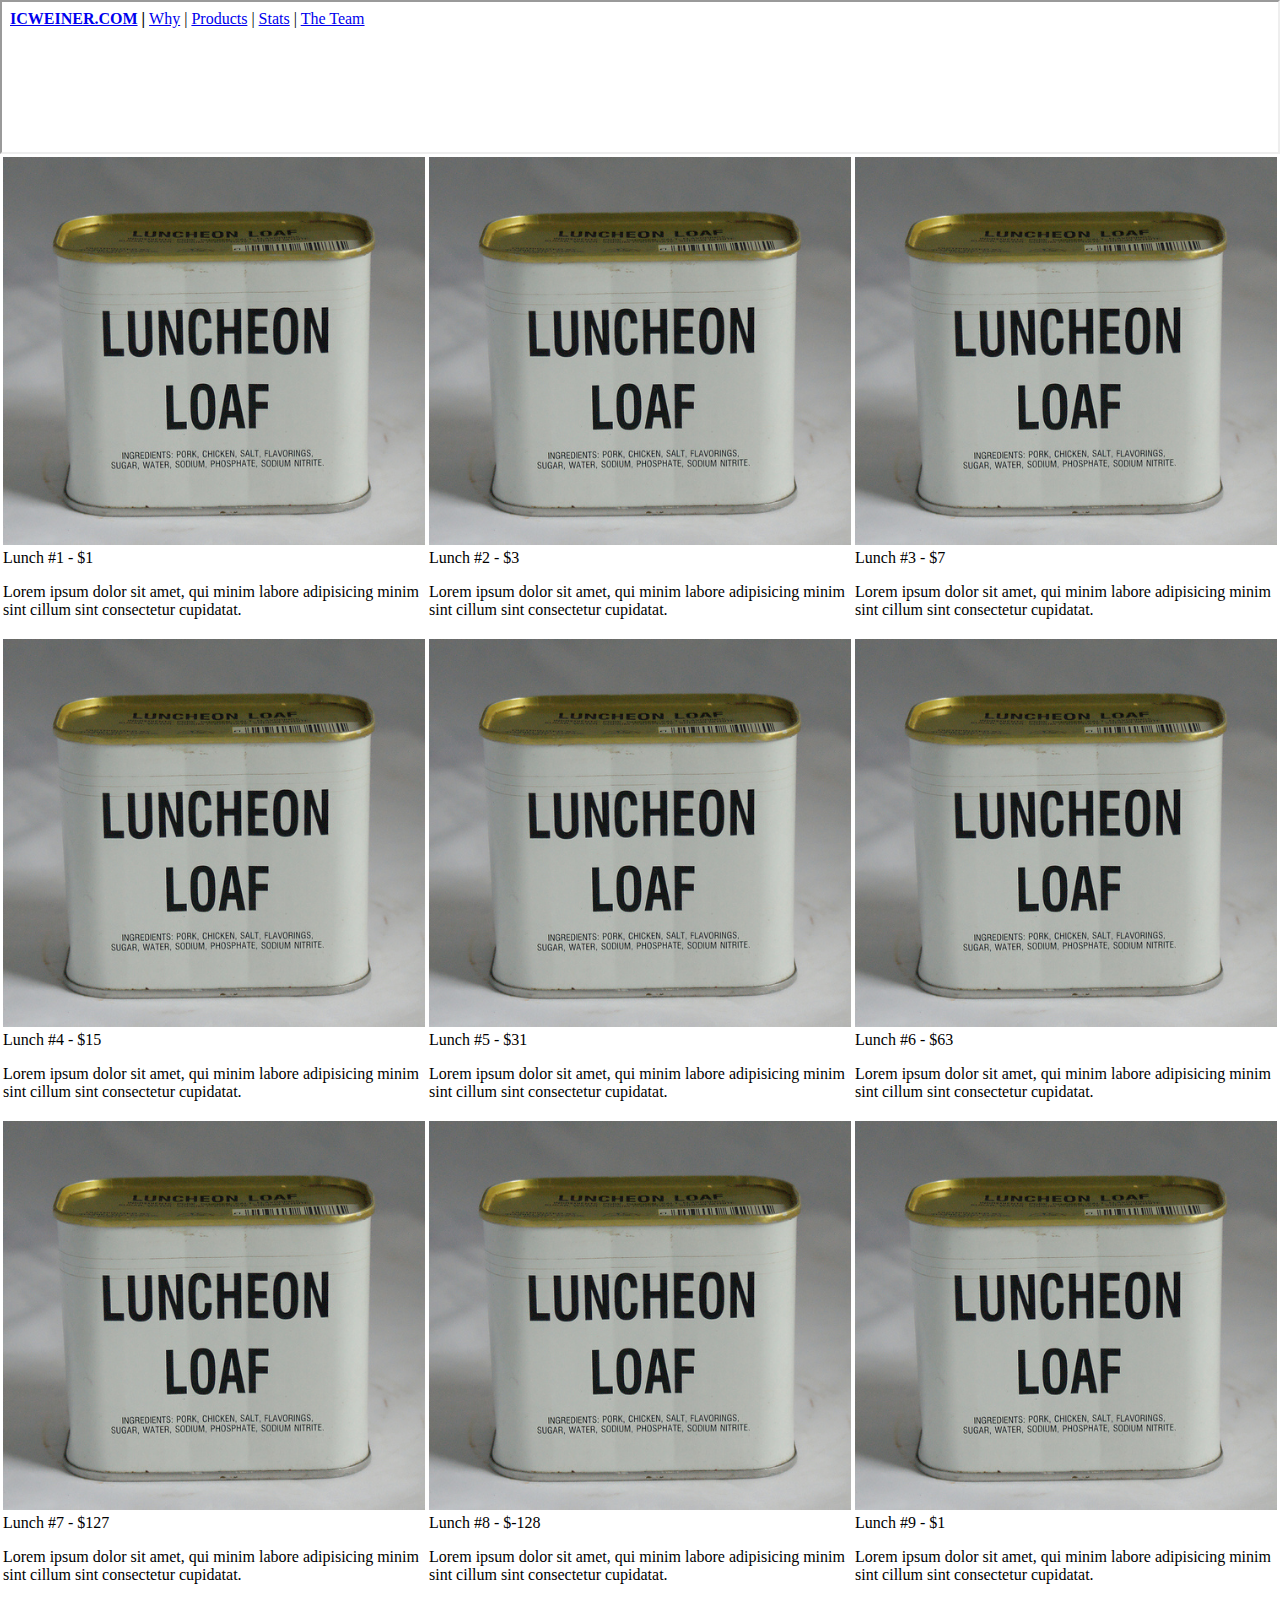
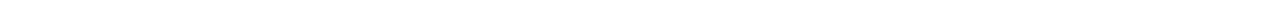
==== products.html @ a271d89b "added some products" ====
<!DOCTYPE html>
<html lang="en">
  <head>
    <meta charset="UTF-8">
    <meta name="viewport" content="width=device-width, initial-scale=1">
    <title></title>
    <link href="css/style.css" rel="stylesheet">
  </head>
  <body>
    <iframe src="/header.html"></iframe>
    <table class="products">
      <tbody>
        <tr>
          <td>
            <div>
              <img src="/product.jpg" alt="">
            </div>
            <div>
              <a>Lunch #1 - $1</a>
              <p>
                Lorem ipsum dolor sit amet, qui minim labore adipisicing minim sint cillum sint consectetur cupidatat.
              </p>
            </div>
          </td>
          <td>
            <div>
              <img src="/product.jpg" alt="">
            </div>
            <div>
              <a>Lunch #2 - $3</a>
              <p>
                Lorem ipsum dolor sit amet, qui minim labore adipisicing minim sint cillum sint consectetur cupidatat.
              </p>
            </div>
          </td>
          <td>
            <div>
              <img src="/product.jpg" alt="">
            </div>
            <div>
              <a>Lunch #3 - $7</a>
              <p>
                Lorem ipsum dolor sit amet, qui minim labore adipisicing minim sint cillum sint consectetur cupidatat.
              </p>
            </div>
          </td>
        </tr>
        <tr>
          <td>
            <div>
              <img src="/product.jpg" alt="">
            </div>
            <div>
              <a>Lunch #4 - $15</a>
              <p>
                Lorem ipsum dolor sit amet, qui minim labore adipisicing minim sint cillum sint consectetur cupidatat.
              </p>
            </div>
          </td>
          <td>
            <div>
              <img src="/product.jpg" alt="">
            </div>
            <div>
              <a>Lunch #5 - $31</a>
              <p>
                Lorem ipsum dolor sit amet, qui minim labore adipisicing minim sint cillum sint consectetur cupidatat.
              </p>
            </div>
          </td>
          <td>
            <div>
              <img src="/product.jpg" alt="">
            </div>
            <div>
              <a>Lunch #6 - $63</a>
              <p>
                Lorem ipsum dolor sit amet, qui minim labore adipisicing minim sint cillum sint consectetur cupidatat.
              </p>
            </div>
          </td>
        </tr>
        <tr>
          <td>
            <div>
              <img src="/product.jpg" alt="">
            </div>
            <div>
              <a>Lunch #7 - $127</a>
              <p>
                Lorem ipsum dolor sit amet, qui minim labore adipisicing minim sint cillum sint consectetur cupidatat.
              </p>
            </div>
          </td>
          <td>
            <div>
              <img src="/product.jpg" alt="">
            </div>
            <div>
              <a>Lunch #8 - $-128</a>
              <p>
                Lorem ipsum dolor sit amet, qui minim labore adipisicing minim sint cillum sint consectetur cupidatat.
              </p>
            </div>
          </td>
          <td>
            <div>
              <img src="/product.jpg" alt="">
            </div>
            <div>
              <a>Lunch #9 - $1</a>
              <p>
                Lorem ipsum dolor sit amet, qui minim labore adipisicing minim sint cillum sint consectetur cupidatat.
              </p>
            </div>
          </td>
        </tr>
      </tbody>
    </table> 
  </body>
</html>
---- css/style.css ----
.banner {
  width: 75%;
}

body {
  display: flex;
  flex-direction: column;
  height: 100vh;
  width: 100vw;
  margin: 0;
}

main {
  flex-grow: 1;
  padding: 1rem;
  margin-left: auto;
  margin-right: auto;
}

nav {
  margin-left: auto;
  margin-right: auto;
}

@media screen and (min-width: 400px) {
  main {
    width: 50%;
  } 
  nav {
    width: 50%;
  }
}

.products tr td {
  width: 25%;
}
.products tr td div img {
  width: 100%;
}



footer {
  background: black;
  display: flex;
  justify-content: center;
  color: white;
}
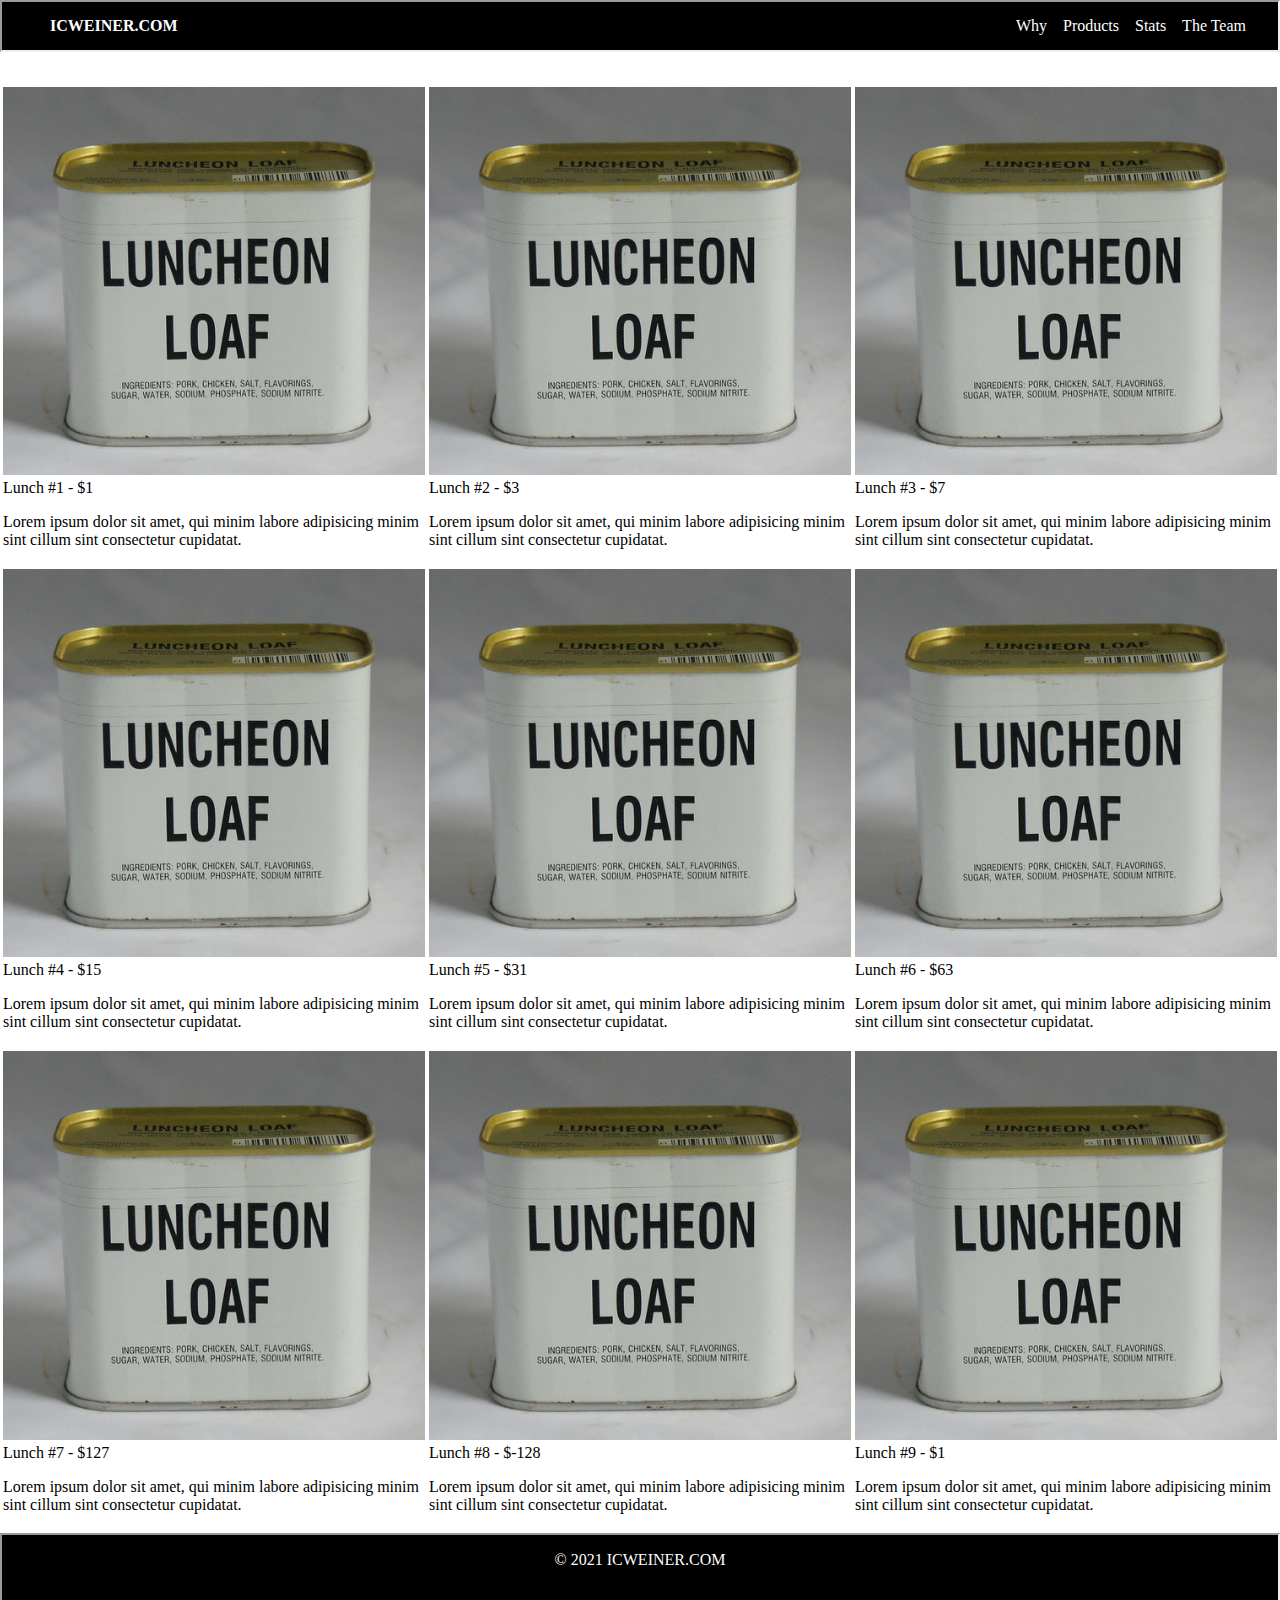
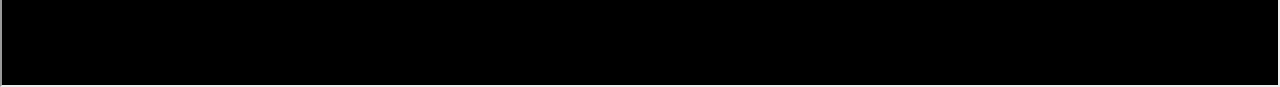
==== commit 88692afe: "I added something" ====
--- a/products.html
+++ b/products.html
@@ -7,13 +7,13 @@
     <link href="css/style.css" rel="stylesheet">
   </head>
   <body>
-    <iframe src="/header.html"></iframe>
+    <iframe class="header" src="/components/header.html"></iframe>
     <table class="products">
       <tbody>
         <tr>
           <td>
             <div>
-              <img src="/product.jpg" alt="">
+              <img src="/assets/product.jpg" alt="">
             </div>
             <div>
               <a>Lunch #1 - $1</a>
@@ -24,7 +24,7 @@
           </td>
           <td>
             <div>
-              <img src="/product.jpg" alt="">
+              <img src="/assets/product.jpg" alt="">
             </div>
             <div>
               <a>Lunch #2 - $3</a>
@@ -35,7 +35,7 @@
           </td>
           <td>
             <div>
-              <img src="/product.jpg" alt="">
+              <img src="/assets/product.jpg" alt="">
             </div>
             <div>
               <a>Lunch #3 - $7</a>
@@ -48,7 +48,7 @@
         <tr>
           <td>
             <div>
-              <img src="/product.jpg" alt="">
+              <img src="/assets/product.jpg" alt="">
             </div>
             <div>
               <a>Lunch #4 - $15</a>
@@ -59,7 +59,7 @@
           </td>
           <td>
             <div>
-              <img src="/product.jpg" alt="">
+              <img src="/assets/product.jpg" alt="">
             </div>
             <div>
               <a>Lunch #5 - $31</a>
@@ -70,7 +70,7 @@
           </td>
           <td>
             <div>
-              <img src="/product.jpg" alt="">
+              <img src="/assets/product.jpg" alt="">
             </div>
             <div>
               <a>Lunch #6 - $63</a>
@@ -83,7 +83,7 @@
         <tr>
           <td>
             <div>
-              <img src="/product.jpg" alt="">
+              <img src="/assets/product.jpg" alt="">
             </div>
             <div>
               <a>Lunch #7 - $127</a>
@@ -94,7 +94,7 @@
           </td>
           <td>
             <div>
-              <img src="/product.jpg" alt="">
+              <img src="/assets/product.jpg" alt="">
             </div>
             <div>
               <a>Lunch #8 - $-128</a>
@@ -105,7 +105,7 @@
           </td>
           <td>
             <div>
-              <img src="/product.jpg" alt="">
+              <img src="/assets/product.jpg" alt="">
             </div>
             <div>
               <a>Lunch #9 - $1</a>
@@ -117,5 +117,6 @@
         </tr>
       </tbody>
     </table> 
+    <iframe src="/components/footer.html"></iframe>
   </body>
 </html>
--- a/css/style.css
+++ b/css/style.css
@@ -18,10 +18,14 @@
 }
 
 nav {
+  display:flex;
   margin-left: auto;
   margin-right: auto;
 }
-
+.header {
+  height: 3rem;
+  margin-bottom: 2rem;
+}
 @media screen and (min-width: 400px) {
   main {
     width: 50%;
